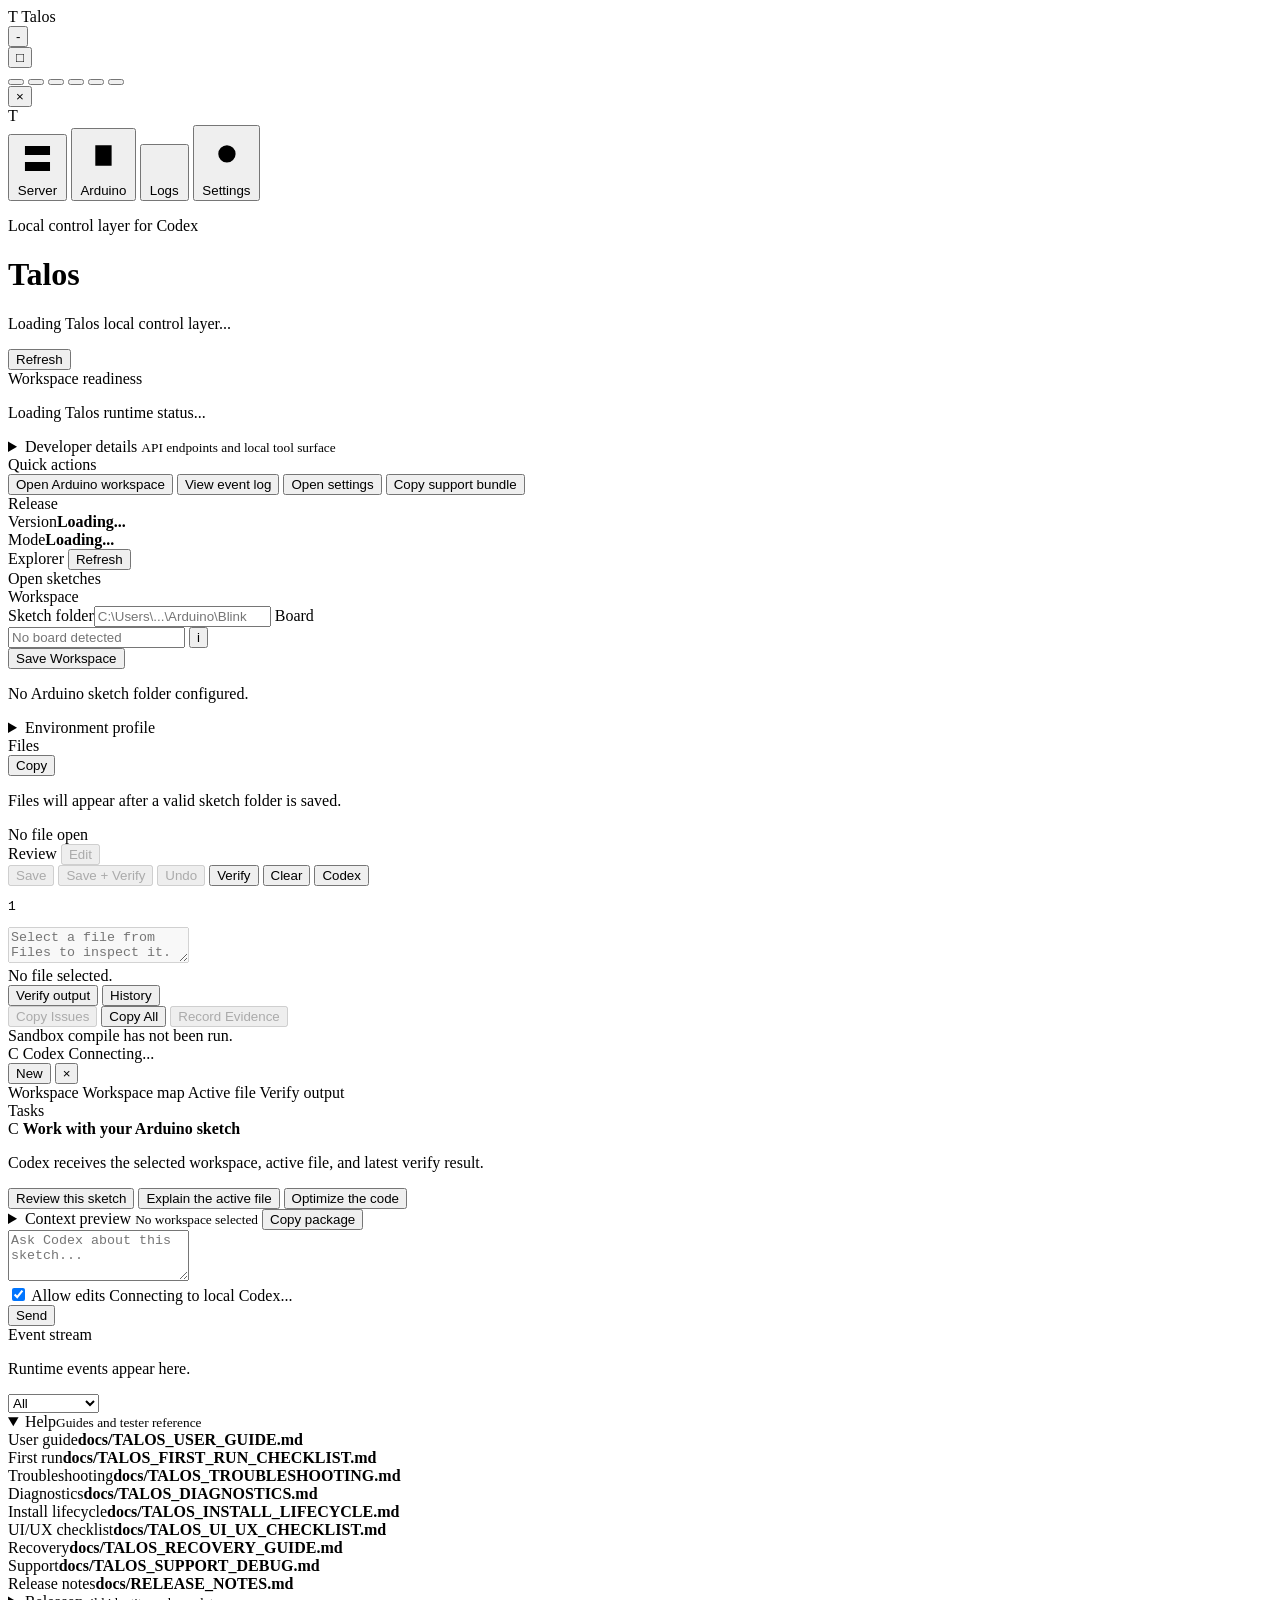
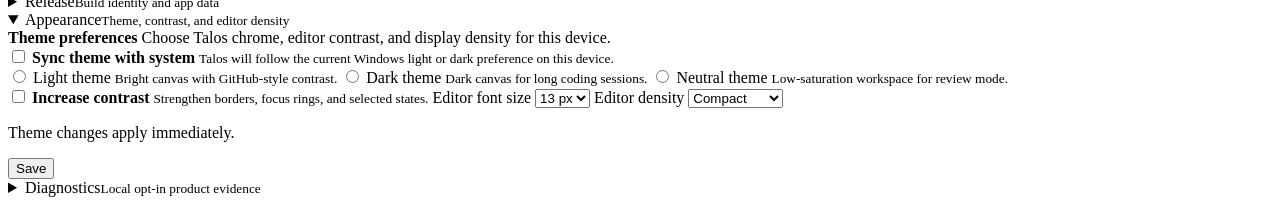
==== ui/web_frontend/index.html @ bc3f094f "10/07/2026" ====
<!doctype html>
<html lang="en">
  <head>
    <meta charset="utf-8" />
    <meta name="viewport" content="width=device-width, initial-scale=1" />
    <title>Talos</title>
    <script>
      (() => {
        const theme = "__TALOS_THEME__";
        if (["light", "dark", "neutral"].includes(theme)) document.documentElement.dataset.theme = theme;
      })();
    </script>
    <link rel="stylesheet" href="/styles.css" />
  </head>
  <body class="native-window">
    <div class="app-chrome pywebview-drag-region">
      <div class="chrome-title pywebview-drag-region">
        <span class="chrome-mark">T</span>
        <span id="chromeAppName" class="pywebview-drag-region">Talos</span>
        <span id="chromeVersion" class="chrome-version pywebview-drag-region"></span>
      </div>
      <div class="chrome-actions">
        <button id="minimizeBtn" class="chrome-button" title="Minimize">-</button>
        <div class="maximize-wrap">
          <button id="maximizeBtn" class="chrome-button" title="Maximize" aria-label="Maximize">&#9633;</button>
          <div id="snapMenu" class="snap-menu" role="menu" aria-label="Snap layouts">
            <button class="snap-option two-left" data-snap="left" title="Snap left"><span></span><span></span></button>
            <button class="snap-option two-right" data-snap="right" title="Snap right"><span></span><span></span></button>
            <button class="snap-option three-left" data-snap="third-left" title="Snap left third"><span></span><span></span><span></span></button>
            <button class="snap-option three-center" data-snap="third-center" title="Snap center third"><span></span><span></span><span></span></button>
            <button class="snap-option quad" data-snap="top-left" title="Snap top left"><span></span><span></span><span></span><span></span></button>
            <button class="snap-option quad" data-snap="bottom-right" title="Snap bottom right"><span></span><span></span><span></span><span></span></button>
          </div>
        </div>
        <button id="closeBtn" class="chrome-button danger" title="Close">&times;</button>
      </div>
      <div id="windowMenu" class="window-menu" role="menu" hidden>
        <button id="windowRestoreMenuBtn" type="button" role="menuitem">Restore</button>
        <button id="windowMinimizeMenuBtn" type="button" role="menuitem">Minimize</button>
        <button id="windowMaximizeMenuBtn" type="button" role="menuitem">Maximize</button>
        <button id="windowCloseMenuBtn" type="button" role="menuitem">Close</button>
      </div>
    </div>
    <div class="window-resize-handle resize-n" data-resize-edge="n" aria-hidden="true"></div>
    <div class="window-resize-handle resize-e" data-resize-edge="e" aria-hidden="true"></div>
    <div class="window-resize-handle resize-s" data-resize-edge="s" aria-hidden="true"></div>
    <div class="window-resize-handle resize-w" data-resize-edge="w" aria-hidden="true"></div>
    <div class="window-resize-handle resize-ne" data-resize-edge="ne" aria-hidden="true"></div>
    <div class="window-resize-handle resize-se" data-resize-edge="se" aria-hidden="true"></div>
    <div class="window-resize-handle resize-sw" data-resize-edge="sw" aria-hidden="true"></div>
    <div class="window-resize-handle resize-nw" data-resize-edge="nw" aria-hidden="true"></div>
    <div class="scene">
      <aside class="rail">
        <div class="rail-head">
          <div class="brand-core">
            <span class="rail-icon brand-icon">T</span>
          </div>
        </div>
        <button class="nav active" data-view="dashboard" title="Server">
          <span class="rail-icon nav-glyph" aria-hidden="true">
            <svg viewBox="0 0 24 24"><path d="M5 5h14v5H5zM5 14h14v5H5zM8 8h1M8 17h1M12 8h5M12 17h5" /></svg>
          </span><span class="nav-label sr-only">Server</span>
        </button>
        <button class="nav" data-view="workspace" title="Arduino">
          <span class="rail-icon nav-glyph" aria-hidden="true">
            <svg viewBox="0 0 24 24"><path d="M8 7h8v10H8zM5 9h3M5 15h3M16 9h3M16 15h3M10 4v3M14 4v3M10 17v3M14 17v3M11 11h2M15 11h1M11 14h5" /></svg>
          </span><span class="nav-label sr-only">Arduino</span>
        </button>
        <button class="nav" data-view="logs" title="Logs">
          <span class="rail-icon nav-glyph" aria-hidden="true">
            <svg viewBox="0 0 24 24"><path d="M6 6h12M6 10h12M6 14h8M6 18h10" /></svg>
          </span><span class="nav-label sr-only">Logs</span>
        </button>
        <button class="nav" data-view="settings" title="Settings">
          <span class="rail-icon nav-glyph" aria-hidden="true">
            <svg viewBox="0 0 24 24"><path d="M12 8a4 4 0 1 0 0 8a4 4 0 0 0 0-8zM12 3v3M12 18v3M4.8 4.8l2.1 2.1M17.1 17.1l2.1 2.1M3 12h3M18 12h3M4.8 19.2l2.1-2.1M17.1 6.9l2.1-2.1" /></svg>
          </span><span class="nav-label sr-only">Settings</span>
        </button>
      </aside>

      <main class="shell">
        <header class="topbar">
          <div>
            <p class="eyebrow">Local control layer for Codex</p>
            <h1 id="heroAppName">Talos</h1>
            <p id="modeLine" class="mode-line">Loading Talos local control layer...</p>
          </div>
          <button id="refreshBtn" class="button ghost">Refresh</button>
        </header>

        <section class="view active" id="dashboard">
          <div class="home-grid">
            <section class="home-main">
              <div class="stats" id="stats"></div>
              <div class="holo-panel product-status-panel">
                <div class="panel-head">
                  <div>
                    <div class="panel-title">Workspace readiness</div>
                    <p id="serverSummary" class="status-text">Loading Talos runtime status...</p>
                  </div>
                </div>
                <div id="readinessList" class="readiness-list"></div>
              </div>
              <details class="holo-panel command-panel developer-details">
                <summary>
                  <span>Developer details</span>
                  <small>API endpoints and local tool surface</small>
                </summary>
                <pre id="toolList">Loading endpoints...</pre>
              </details>
            </section>
            <aside class="home-side">
              <div class="holo-panel quick-actions-panel">
                <div class="panel-title">Quick actions</div>
                <button class="button" type="button" data-go-view="workspace">Open Arduino workspace</button>
                <button class="button" type="button" data-go-view="logs">View event log</button>
                <button class="button" type="button" data-go-view="settings">Open settings</button>
                <button id="dashboardSupportBtn" class="button ghost" type="button">Copy support bundle</button>
              </div>
              <div class="holo-panel release-summary-panel">
                <div class="panel-title">Release</div>
                <div id="dashboardReleaseDetails" class="release-details compact-release">
                  <div><span>Version</span><b>Loading...</b></div>
                  <div><span>Mode</span><b>Loading...</b></div>
                </div>
              </div>
            </aside>
          </div>
        </section>

        <section class="view" id="workspace">
          <div class="ide-workbench">
            <aside class="ide-explorer">
              <div class="ide-pane-head">
                <span>Explorer</span>
                <button id="refreshWorkspaceBtn" class="icon-button" type="button" title="Refresh workspace">Refresh</button>
              </div>

              <section class="ide-explorer-section sketches-section">
                <div class="ide-section-label">Open sketches</div>
                <div id="arduinoProjects" class="project-list"></div>
              </section>

              <section class="ide-explorer-section workspace-context">
                <div class="ide-section-label">Workspace</div>
                <label>Sketch folder<input id="arduinoPathInput" placeholder="C:\Users\...\Arduino\Blink" /></label>
                <label>Board
                  <div class="board-field">
                    <input id="arduinoFqbnInput" placeholder="No board detected" readonly />
                    <button id="boardInfoBtn" class="info-button" type="button" title="Board details" aria-label="Board details">i</button>
                    <div id="boardInfoPanel" class="info-popover" hidden></div>
                  </div>
                </label>
                <div class="explorer-actions">
                  <button id="saveArduinoBtn" class="button ghost">Save Workspace</button>
                </div>
                <p id="arduinoStatus" class="status-text">No Arduino sketch folder configured.</p>
                <details id="environmentProfile" class="environment-profile">
                  <summary>Environment profile</summary>
                  <label>Serial port<input id="profileSerialPortInput" placeholder="COM3" /></label>
                  <label>Baud rate<input id="profileBaudRateInput" type="number" min="1" max="4000000" step="1" placeholder="115200" /></label>
                  <label>Build flags<textarea id="profileBuildPropertiesInput" rows="2" placeholder="-DDEBUG"></textarea></label>
                  <label>Build properties<textarea id="profileBuildPropertyInput" rows="2" placeholder="build.extra_flags=-DDEBUG"></textarea></label>
                  <label>Library metadata<textarea id="profileLibrariesInput" rows="2" placeholder="Wire&#10;ArduinoJson"></textarea></label>
                  <div class="explorer-actions">
                    <button id="saveEnvironmentProfileBtn" class="button ghost" type="button">Save Profile</button>
                  </div>
                  <p id="profileReadinessStatus" class="status-text">Profile readiness unknown.</p>
                  <p id="environmentProfileStatus" class="status-text">Saved per sketch.</p>
                </details>
              </section>

              <section class="ide-explorer-section files-section">
                <div class="panel-head">
                  <div class="ide-section-label">Files</div>
                  <div class="panel-actions">
                    <button id="copyFilesBtn" class="icon-button" type="button" title="Copy file list" aria-label="Copy file list">Copy</button>
                  </div>
                </div>
                <div class="workspace-file-list">
                  <table>
                    <tbody id="arduinoFiles"></tbody>
                  </table>
                </div>
                <p id="arduinoMeta" class="status-text">Files will appear after a valid sketch folder is saved.</p>
              </section>
            </aside>

            <div
              id="explorerSplitter"
              class="pane-splitter"
              role="separator"
              aria-label="Resize Explorer"
              aria-orientation="vertical"
              tabindex="0"
            ></div>

            <main class="ide-editor-area">
              <div class="editor-tabbar">
                <span id="editorFileName" class="sr-only">No file open</span>
                <span id="editorDirtyBadge" class="sr-only" hidden>Unsaved</span>
                <div class="editor-actions">
                  <div class="editor-mode-controls">
                    <span id="editorModeBadge" class="editor-mode-badge">Review</span>
                    <button id="editInTalosBtn" class="icon-button" type="button" title="Enable local editing in Talos" disabled>Edit</button>
                  </div>
                  <div class="editor-command-controls">
                    <button id="saveFileBtn" class="icon-button" type="button" title="Save the Talos editor draft to Arduino IDE" disabled>Save</button>
                    <button id="saveAndVerifyBtn" class="button" type="button" title="Save the Talos draft, then verify in the sandbox" disabled>Save + Verify</button>
                    <button id="rollbackFileBtn" class="icon-button" type="button" title="Restore the file before Talos's last save" disabled>Undo</button>
                    <button id="verifyArduinoBtn" class="button primary" title="Compile the selected sketch in the Talos sandbox">Verify</button>
                    <button id="cancelArduinoVerifyBtn" class="icon-button" type="button" title="Cancel active sandbox verification" hidden>Cancel</button>
                    <button id="clearVerifyCacheBtn" class="icon-button" type="button" title="Clear cached sandbox verification">Clear</button>
                    <button id="toggleCodexBtn" class="icon-button active" type="button" title="Toggle Codex panel" aria-label="Toggle Codex panel">Codex</button>
                  </div>
                </div>
              </div>

              <div class="source-editor">
                <div id="codexReviewBar" class="codex-review-bar" hidden>
                  <div class="codex-review-copy">
                    <span class="codex-review-kicker">Change review</span>
                    <span id="codexReviewLabel">Codex patch ready for review</span>
                    <span id="codexReviewScope" class="codex-review-scope"></span>
                  </div>
                  <div class="panel-actions codex-review-actions">
                    <button id="verifyCodexPatchBtn" class="icon-button" type="button">Verify Change</button>
                    <button id="rejectCodexTurnBtn" class="icon-button" type="button">Reject Turn</button>
                    <button id="applyCodexTurnBtn" class="button" type="button">Apply Turn</button>
                    <button id="rejectCodexPatchBtn" class="icon-button" type="button">Reject</button>
                    <button id="applyCodexPatchBtn" class="button primary" type="button">Apply To Editor</button>
                  </div>
                </div>
                <div id="codexReviewRecovery" class="codex-review-recovery" hidden>
                  <div>
                    <span class="codex-review-kicker">Recovered review</span>
                    <strong id="codexReviewRecoveryLabel">Unfinished Codex review found</strong>
                    <p id="codexReviewRecoveryHint">Restore to continue reviewing staged Codex changes, or discard to keep the current Arduino workspace unchanged.</p>
                  </div>
                  <div class="panel-actions">
                    <button id="discardCodexReviewsBtn" class="icon-button" type="button" title="Discard unfinished Codex reviews without changing Arduino files">Discard Reviews</button>
                    <button id="restoreCodexReviewsBtn" class="button primary" type="button" title="Restore unfinished Codex reviews for manual inspection">Restore Reviews</button>
                  </div>
                </div>
                <div id="codexConflictView" class="codex-conflict-view" hidden>
                  <header>
                    <div>
                      <span class="codex-review-kicker">External change detected</span>
                      <strong id="codexConflictLabel">Conflict requires resolution</strong>
                    </div>
                    <div class="codex-conflict-actions">
                      <span id="codexConflictTime" class="conflict-time"></span>
                      <button id="rejectConflictCodexBtn" class="icon-button" type="button">Reject Codex</button>
                      <button id="draftConflictMergeBtn" class="icon-button" type="button">Draft Merge</button>
                      <button id="applyConflictToEditorBtn" class="button primary" type="button">Apply To Talos Editor</button>
                      <button id="keepExternalConflictBtn" class="button" type="button">Keep Arduino Version</button>
                    </div>
                  </header>
                  <div class="codex-conflict-grid">
                    <section>
                      <span>Original base</span>
                      <pre id="codexConflictBase"></pre>
                    </section>
                    <section>
                      <span>Current Arduino file</span>
                      <pre id="codexConflictCurrent"></pre>
                    </section>
                    <section>
                      <span>Codex staged change</span>
                      <pre id="codexConflictProposed"></pre>
                    </section>
                  </div>
                </div>
                <div id="codexDiffPreview" class="codex-diff-preview" hidden></div>
                <div class="editor-canvas">
                  <pre id="editorLineNumbers" class="editor-line-numbers" role="button" aria-label="Select source line" title="Click a line number to select that line">1</pre>
                  <textarea id="sourceEditor" spellcheck="false" disabled placeholder="Select a file from Files to inspect it. Arduino IDE owns the saved sketch; Save writes Talos edits back."></textarea>
                </div>
                <div id="editorStatus" class="editor-statusbar">No file selected.</div>
              </div>

              <div
                id="verifySplitter"
                class="row-splitter"
                role="separator"
                aria-label="Resize Verify Output"
                aria-orientation="horizontal"
                tabindex="0"
              ></div>

              <section class="ide-output-panel">
                <div class="output-tabbar">
                  <div class="output-tabs" role="tablist">
                    <button id="verifyOutputTab" class="output-tab active" type="button" role="tab" aria-selected="true">Verify output</button>
                    <button id="runHistoryTab" class="output-tab" type="button" role="tab" aria-selected="false">History</button>
                  </div>
                  <div class="panel-actions">
                    <select id="runHistoryFilter" class="history-filter" title="Filter run history" aria-label="Filter run history" hidden>
                      <option value="all">All</option>
                      <option value="verify">Verify</option>
                      <option value="codex">Codex turns</option>
                      <option value="saved">Saved changes</option>
                      <option value="conflict">Conflicts</option>
                      <option value="rollback">Rollbacks</option>
                      <option value="release">Release evidence</option>
                    </select>
                    <label id="runHistorySketchLabel" class="history-sketch-filter" hidden>
                      <input id="runHistorySketchOnly" type="checkbox" checked />
                      <span>Active file</span>
                    </label>
                    <button id="copySupportBundleBtn" class="icon-button" type="button" title="Copy redacted support bundle" aria-label="Copy support bundle" hidden>Copy Support</button>
                    <button id="copyIssuesBtn" class="icon-button" type="button" title="Copy compile issues only" aria-label="Copy compile issues only" disabled>Copy Issues</button>
                    <button id="copyVerifyBtn" class="icon-button" type="button" title="Copy full verify output" aria-label="Copy full verify output">Copy All</button>
                    <button id="recordEvidenceBtn" class="icon-button" type="button" title="Record release evidence from latest verify" aria-label="Record release evidence" disabled>Record Evidence</button>
                  </div>
                </div>
                <div id="arduinoOutput" class="verify-output empty">Sandbox compile has not been run.</div>
                <div id="runHistory" class="run-history" hidden></div>
              </section>
            </main>

            <div
              id="codexSplitter"
              class="pane-splitter codex-splitter"
              role="separator"
              aria-label="Resize Codex panel"
              aria-orientation="vertical"
              tabindex="0"
            ></div>

            <aside id="codexPanel" class="codex-panel history-mode" aria-label="Codex chat">
              <div class="codex-head">
                <div class="codex-identity">
                  <button id="codexBackBtn" class="icon-button codex-back" type="button" title="Back to Tasks" aria-label="Back to Tasks" hidden>&larr;</button>
                  <span class="codex-mark">C</span>
                  <span class="codex-head-copy">
                    <span class="codex-title">Codex</span>
                    <span id="codexAccount" class="codex-account">Connecting...</span>
                  </span>
                </div>
                <div class="panel-actions">
                  <button id="reconnectCodexBtn" class="icon-button" type="button" title="Reconnect Codex app-server" hidden>Reconnect</button>
                  <button id="newCodexThreadBtn" class="icon-button" type="button" title="New Codex thread">New</button>
                  <button id="closeCodexBtn" class="icon-button codex-close" type="button" title="Hide Codex panel" aria-label="Hide Codex panel">&times;</button>
                </div>
              </div>
              <div id="codexContext" class="codex-context">
                <span>Workspace</span>
                <span id="codexWorkspaceMap">Workspace map</span>
                <span>Active file</span>
                <span>Verify output</span>
              </div>
              <div id="codexHistory" class="codex-history">
                <div class="codex-history-head">
                  <span>Tasks</span>
                  <span id="codexHistoryCount"></span>
                </div>
                <div id="codexHistoryList" class="codex-history-list"></div>
              </div>
              <div id="codexMessages" class="codex-messages" aria-live="polite">
                <div class="codex-empty">
                  <span class="codex-empty-mark">C</span>
                  <strong>Work with your Arduino sketch</strong>
                  <p>Codex receives the selected workspace, active file, and latest verify result.</p>
                  <div class="codex-suggestions">
                    <button type="button" data-codex-prompt="Review this sketch and identify the most important issues.">Review this sketch</button>
                    <button type="button" data-codex-prompt="Explain the active file and its control flow.">Explain the active file</button>
                    <button type="button" data-codex-prompt="Optimize this sketch while preserving its current behavior.">Optimize the code</button>
                  </div>
                </div>
              </div>
              <div id="codexActivity" class="codex-activity" hidden></div>
              <form id="codexComposer" class="codex-composer">
                <details id="codexContextPreview" class="codex-context-preview">
                  <summary>
                    <span>Context preview</span>
                    <span class="context-preview-actions">
                      <small id="codexContextPreviewStatus">No workspace selected</small>
                      <button id="copyCodexContextBtn" class="micro-button" type="button">Copy package</button>
                    </span>
                  </summary>
                  <pre id="codexContextPreviewText"></pre>
                </details>
                <textarea id="codexInput" rows="3" placeholder="Ask Codex about this sketch..." aria-label="Message Codex"></textarea>
                <div class="codex-compose-row">
                  <div class="codex-compose-meta">
                    <label class="codex-edit-toggle" title="Allow Codex to edit files in the selected sketch folder">
                      <input id="codexAllowEdits" type="checkbox" checked />
                      <span>Allow edits</span>
                    </label>
                    <span id="codexStatus">Connecting to local Codex...</span>
                  </div>
                  <button id="cancelCodexBtn" class="button" type="button" hidden>Cancel</button>
                  <button id="sendCodexBtn" class="button primary" type="submit">Send</button>
                </div>
              </form>
            </aside>
          </div>
        </section>

        <section class="view" id="logs">
          <div class="holo-panel log-panel">
            <div class="panel-head">
              <div>
                <div class="panel-title">Event stream</div>
                <p id="logSummary" class="status-text">Runtime events appear here.</p>
              </div>
              <div class="panel-actions">
                <select id="logFilter" class="history-filter" title="Filter logs" aria-label="Filter logs">
                  <option value="all">All</option>
                  <option value="arduino">Arduino</option>
                  <option value="codex">Codex</option>
                  <option value="verify">Verify</option>
                  <option value="diagnostics">Diagnostics</option>
                  <option value="app">App</option>
                </select>
              </div>
            </div>
            <div id="logText" class="event-log-list" role="log" aria-live="polite"></div>
          </div>
        </section>

        <section class="view" id="settings">
          <details class="holo-panel settings-panel settings-section" open>
            <summary><span>Help</span><small>Guides and tester reference</small></summary>
            <div class="release-details help-links">
              <div><span>User guide</span><b>docs/TALOS_USER_GUIDE.md</b></div>
              <div><span>First run</span><b>docs/TALOS_FIRST_RUN_CHECKLIST.md</b></div>
              <div><span>Troubleshooting</span><b>docs/TALOS_TROUBLESHOOTING.md</b></div>
              <div><span>Diagnostics</span><b>docs/TALOS_DIAGNOSTICS.md</b></div>
              <div><span>Install lifecycle</span><b>docs/TALOS_INSTALL_LIFECYCLE.md</b></div>
              <div><span>UI/UX checklist</span><b>docs/TALOS_UI_UX_CHECKLIST.md</b></div>
              <div><span>Recovery</span><b>docs/TALOS_RECOVERY_GUIDE.md</b></div>
              <div><span>Support</span><b>docs/TALOS_SUPPORT_DEBUG.md</b></div>
              <div><span>Release notes</span><b>docs/RELEASE_NOTES.md</b></div>
            </div>
          </details>
          <details class="holo-panel settings-panel settings-section">
            <summary><span>Release</span><small>Build identity and app data</small></summary>
            <div id="releaseDetails" class="release-details">
              <div><span>Version</span><b>Loading...</b></div>
              <div><span>Mode</span><b>Loading...</b></div>
              <div><span>App data</span><b>Loading...</b></div>
            </div>
          </details>
          <details class="holo-panel settings-panel appearance-panel settings-section" open>
            <summary><span>Appearance</span><small>Theme, contrast, and editor density</small></summary>
            <div class="settings-intro">
              <strong>Theme preferences</strong>
              <span>Choose Talos chrome, editor contrast, and display density for this device.</span>
            </div>
            <label class="settings-toggle compact">
              <input id="systemThemeInput" type="checkbox" />
              <span>
                <strong>Sync theme with system</strong>
                <small>Talos will follow the current Windows light or dark preference on this device.</small>
              </span>
            </label>
            <div class="theme-options" role="radiogroup" aria-label="Theme">
              <label class="theme-option theme-card light-card">
                <input type="radio" name="theme" value="light" />
                <span class="theme-card-head">Light theme</span>
                <span class="theme-preview" aria-hidden="true"><i></i><i></i><i></i><b></b></span>
                <small>Bright canvas with GitHub-style contrast.</small>
              </label>
              <label class="theme-option theme-card dark-card">
                <input type="radio" name="theme" value="dark" />
                <span class="theme-card-head">Dark theme</span>
                <span class="theme-preview" aria-hidden="true"><i></i><i></i><i></i><b></b></span>
                <small>Dark canvas for long coding sessions.</small>
              </label>
              <label class="theme-option theme-card neutral-card">
                <input type="radio" name="theme" value="neutral" />
                <span class="theme-card-head">Neutral theme</span>
                <span class="theme-preview" aria-hidden="true"><i></i><i></i><i></i><b></b></span>
                <small>Low-saturation workspace for review mode.</small>
              </label>
            </div>
            <div class="appearance-grid">
              <label class="settings-toggle compact">
                <input id="highContrastInput" type="checkbox" />
                <span>
                  <strong>Increase contrast</strong>
                  <small>Strengthen borders, focus rings, and selected states.</small>
                </span>
              </label>
              <label class="settings-field">Editor font size
                <select id="editorFontSizeInput">
                  <option value="13">13 px</option>
                  <option value="14">14 px</option>
                  <option value="15">15 px</option>
                  <option value="16">16 px</option>
                </select>
              </label>
              <label class="settings-field">Editor density
                <select id="editorDensityInput">
                  <option value="compact">Compact</option>
                  <option value="comfortable">Comfortable</option>
                  <option value="spacious">Spacious</option>
                </select>
              </label>
            </div>
            <div class="action-row settings-actions">
              <p id="settingsStatus">Theme changes apply immediately.</p>
              <button id="saveSettingsBtn" class="button primary" type="button">Save</button>
            </div>
          </details>
          <details class="holo-panel settings-panel settings-section">
            <summary><span>Diagnostics</span><small>Local opt-in product evidence</small></summary>
            <label class="settings-toggle">
              <input id="diagnosticsEnabledInput" type="checkbox" />
              <span>
                <strong>Enable local product diagnostics</strong>
                <small>Local only. No remote upload in 0.4.0. Exports are redacted and previewed before sharing.</small>
              </span>
            </label>
            <div class="diagnostics-policy">
              <span>No sketch source</span>
              <span>No Codex chat</span>
              <span>No account identifiers</span>
              <span>No raw absolute paths</span>
            </div>
            <div class="action-row settings-actions">
              <p id="diagnosticsStatus">Diagnostics are disabled until you opt in and save.</p>
              <button id="previewDiagnosticsBtn" class="button ghost" type="button">Preview Export</button>
              <button id="copyDiagnosticsBtn" class="button ghost" type="button">Copy Export</button>
            </div>
            <textarea id="diagnosticsPreview" class="diagnostics-preview" spellcheck="false" readonly placeholder="Diagnostics export preview appears here."></textarea>
          </details>
        </section>
      </main>
    </div>
    <script src="/app.js"></script>
  </body>
</html>
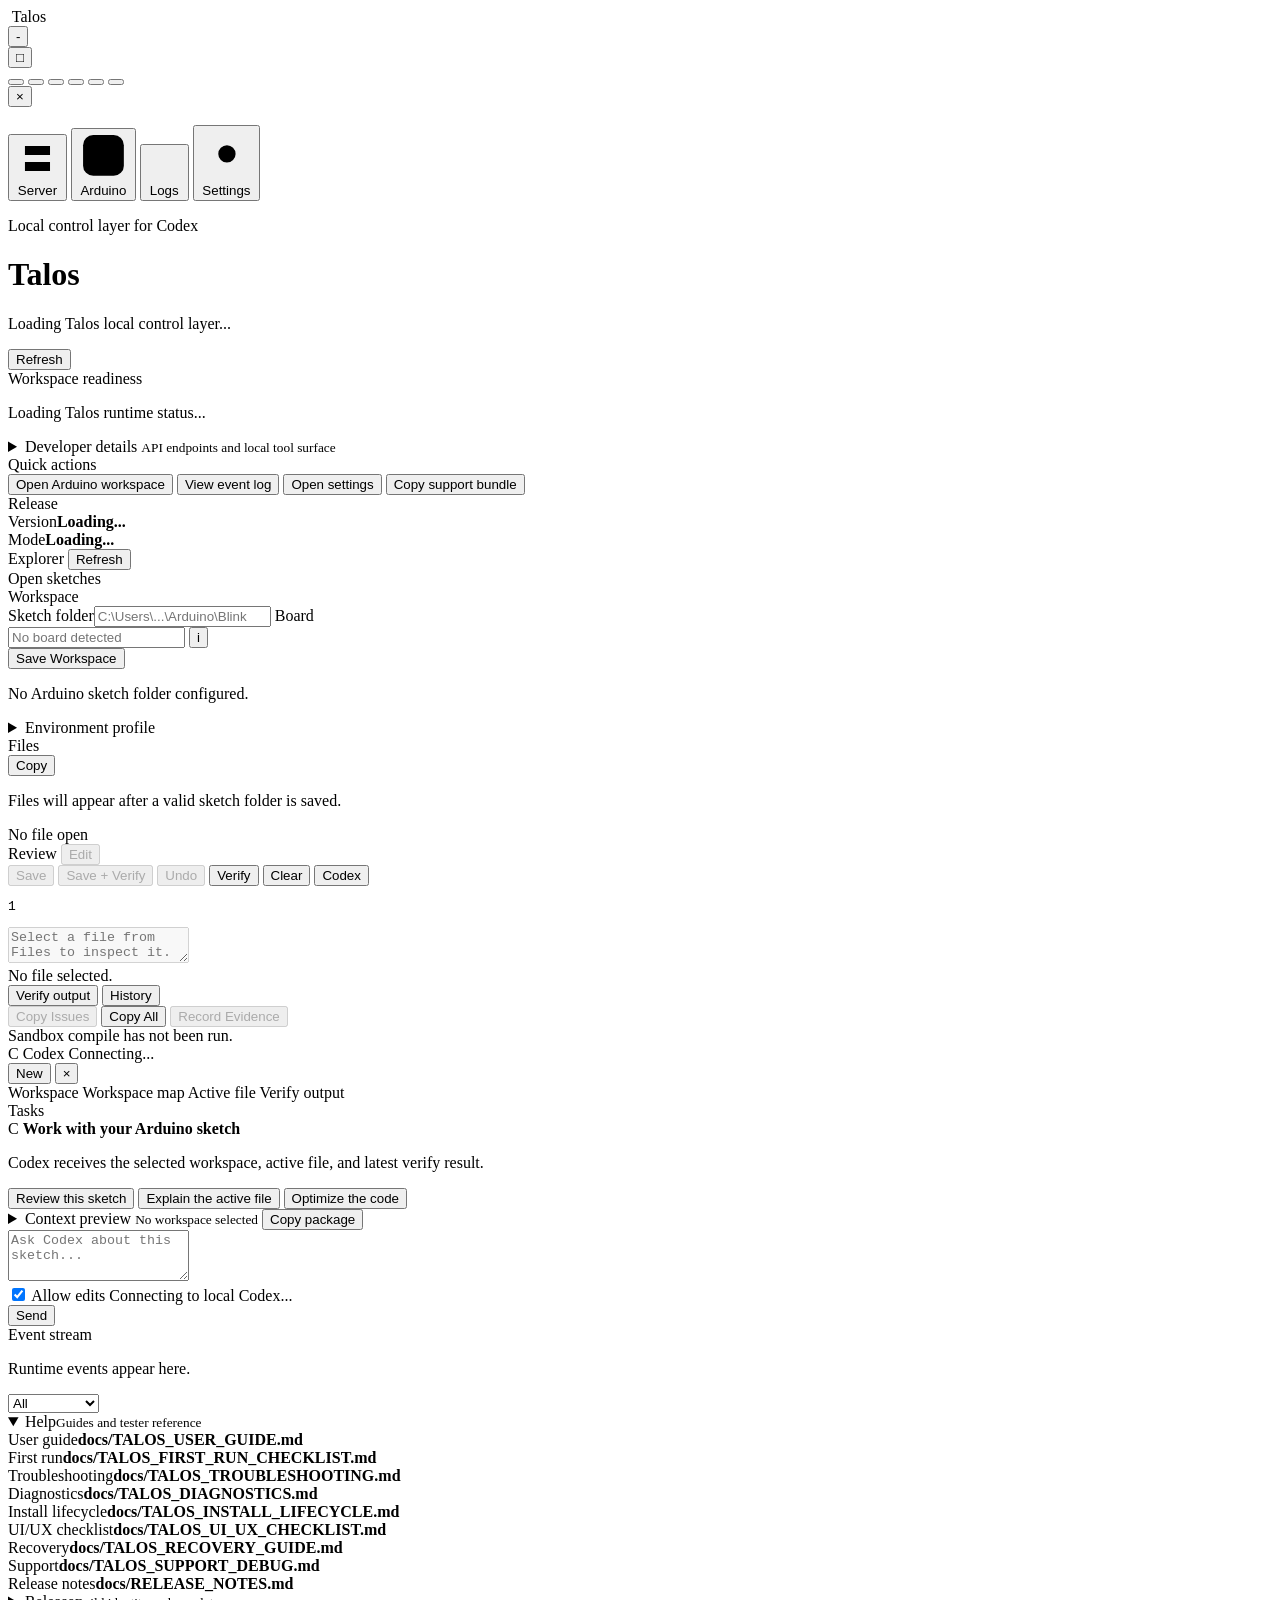
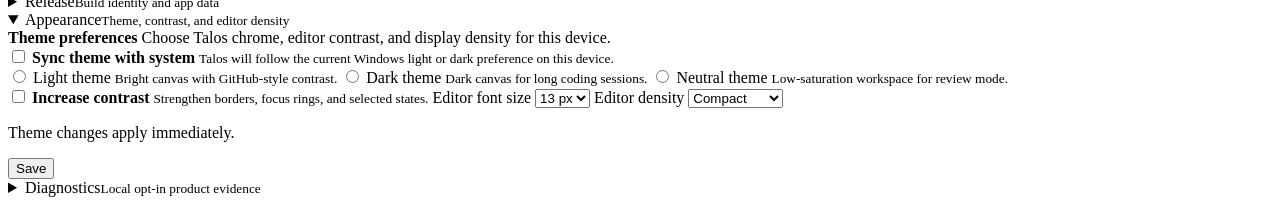
==== commit f1569a6b: "11/07/2026" ====
--- a/ui/web_frontend/index.html
+++ b/ui/web_frontend/index.html
@@ -15,7 +15,9 @@
   <body class="native-window">
     <div class="app-chrome pywebview-drag-region">
       <div class="chrome-title pywebview-drag-region">
-        <span class="chrome-mark">T</span>
+        <span class="chrome-mark app-logo-mark" aria-hidden="true">
+          <img src="/assets/talos_icon.png" alt="" />
+        </span>
         <span id="chromeAppName" class="pywebview-drag-region">Talos</span>
         <span id="chromeVersion" class="chrome-version pywebview-drag-region"></span>
       </div>
@@ -53,7 +55,9 @@
       <aside class="rail">
         <div class="rail-head">
           <div class="brand-core">
-            <span class="rail-icon brand-icon">T</span>
+            <span class="rail-icon brand-icon app-logo-mark" aria-hidden="true">
+              <img src="/assets/talos_icon.png" alt="" />
+            </span>
           </div>
         </div>
         <button class="nav active" data-view="dashboard" title="Server">
@@ -63,7 +67,11 @@
         </button>
         <button class="nav" data-view="workspace" title="Arduino">
           <span class="rail-icon nav-glyph" aria-hidden="true">
-            <svg viewBox="0 0 24 24"><path d="M8 7h8v10H8zM5 9h3M5 15h3M16 9h3M16 15h3M10 4v3M14 4v3M10 17v3M14 17v3M11 11h2M15 11h1M11 14h5" /></svg>
+            <svg class="arduino-logo" viewBox="0 0 24 24">
+              <rect x="2" y="2" width="20" height="20" rx="5" />
+              <path d="M8.1 9.1c-2.4 0-4.3 1.3-4.3 2.9s1.9 2.9 4.3 2.9c1.8 0 3.1-1 4-2.3 1 1.3 2.3 2.3 4 2.3 2.4 0 4.3-1.3 4.3-2.9s-1.9-2.9-4.3-2.9c-1.8 0-3.1 1-4 2.3-1-1.3-2.3-2.3-4-2.3z" />
+              <path d="M6.4 12h3M14.8 12h3M16.3 10.5v3" />
+            </svg>
           </span><span class="nav-label sr-only">Arduino</span>
         </button>
         <button class="nav" data-view="logs" title="Logs">
@@ -217,6 +225,13 @@
               </div>
 
               <div class="source-editor">
+                <div id="editorFindBar" class="editor-find-bar" hidden>
+                  <input id="editorFindInput" type="search" placeholder="Find" autocomplete="off" spellcheck="false" aria-label="Find in active file" />
+                  <span id="editorFindStatus">No results</span>
+                  <button id="findPreviousBtn" class="icon-button" type="button" title="Previous match" aria-label="Previous match">↑</button>
+                  <button id="findNextBtn" class="icon-button" type="button" title="Next match" aria-label="Next match">↓</button>
+                  <button id="closeFindBtn" class="icon-button" type="button" title="Close find" aria-label="Close find">×</button>
+                </div>
                 <div id="codexReviewBar" class="codex-review-bar" hidden>
                   <div class="codex-review-copy">
                     <span class="codex-review-kicker">Change review</span>
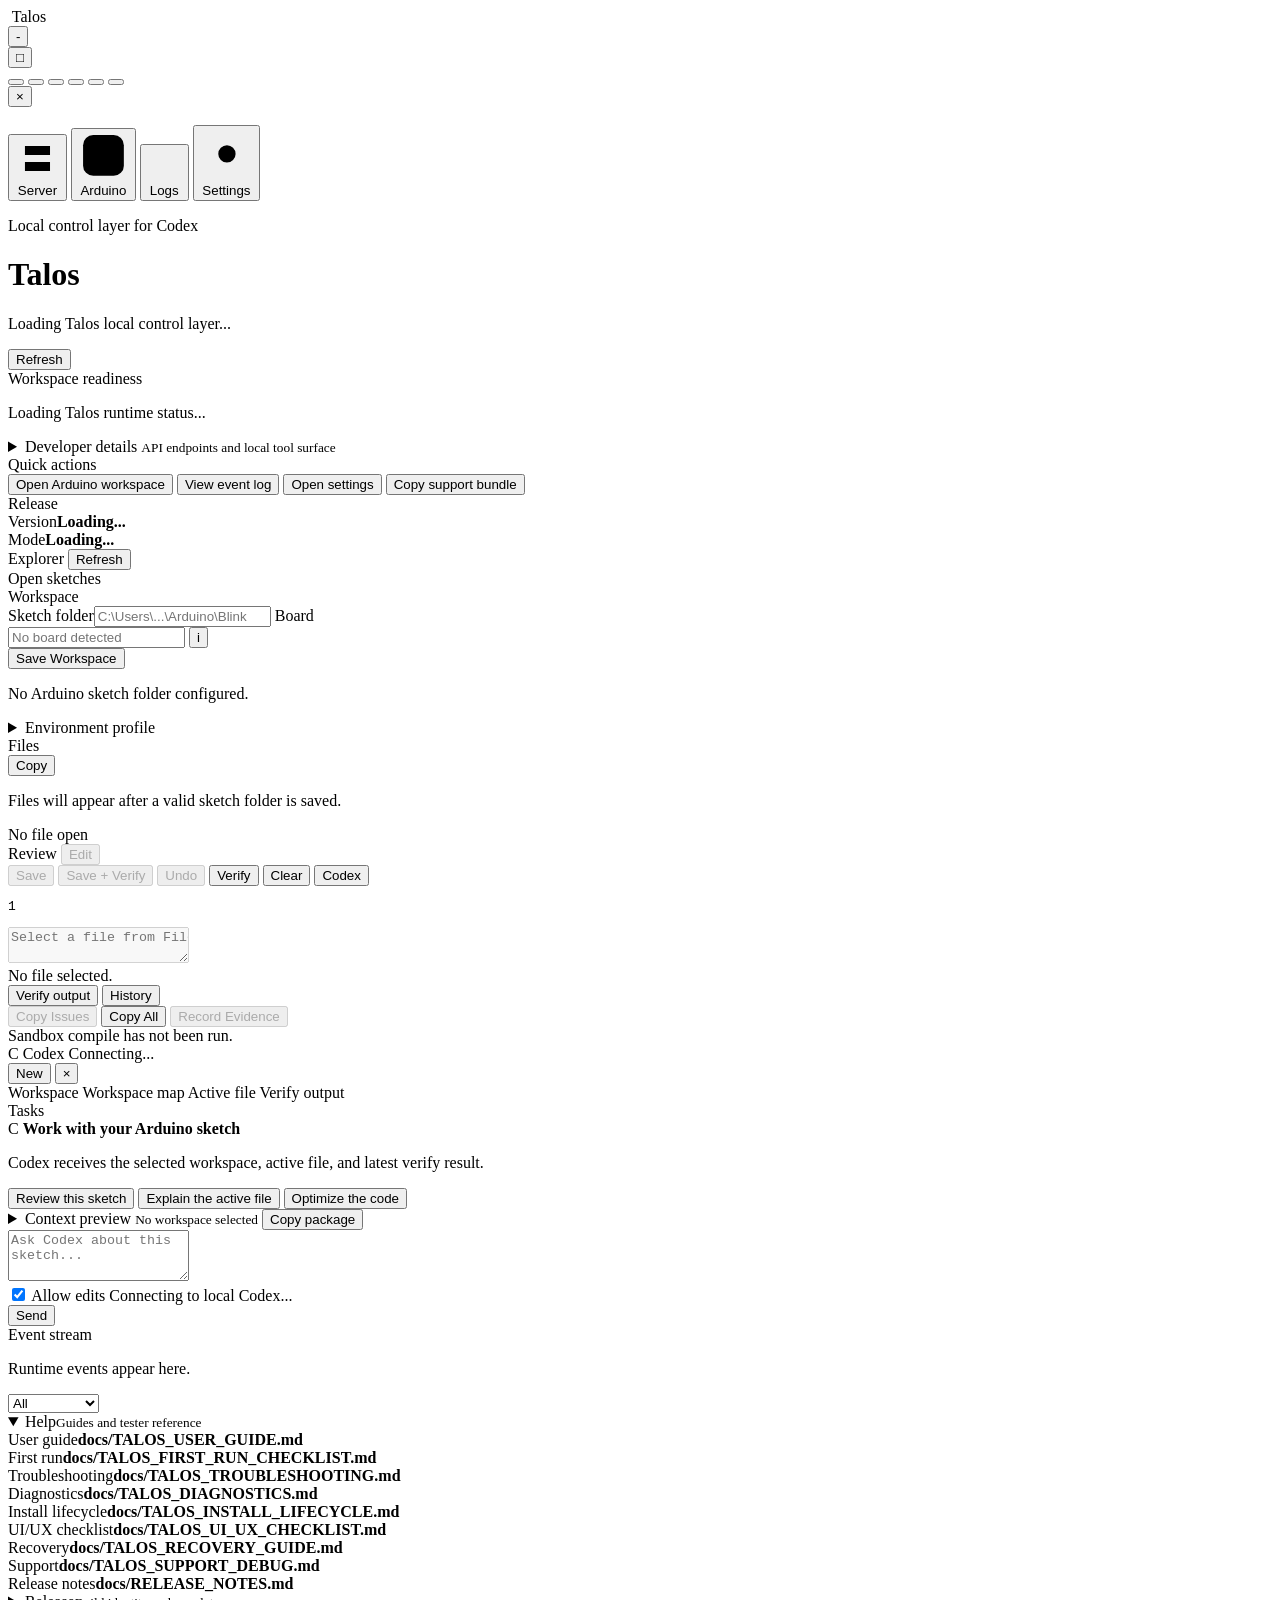
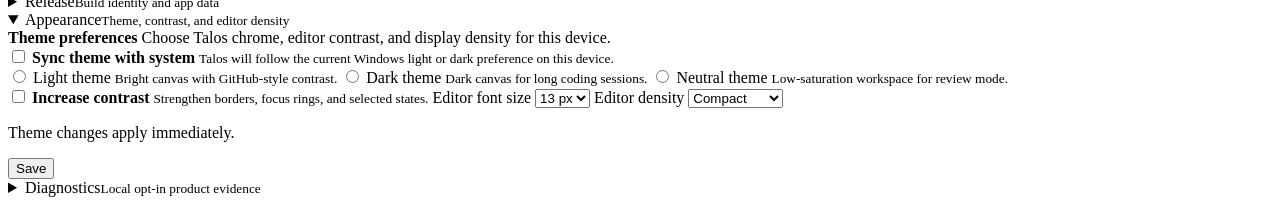
==== commit 4d39dd31: "12/07/2026" ====
--- a/ui/web_frontend/index.html
+++ b/ui/web_frontend/index.html
@@ -289,7 +289,7 @@
                 <div id="codexDiffPreview" class="codex-diff-preview" hidden></div>
                 <div class="editor-canvas">
                   <pre id="editorLineNumbers" class="editor-line-numbers" role="button" aria-label="Select source line" title="Click a line number to select that line">1</pre>
-                  <textarea id="sourceEditor" spellcheck="false" disabled placeholder="Select a file from Files to inspect it. Arduino IDE owns the saved sketch; Save writes Talos edits back."></textarea>
+                  <textarea id="sourceEditor" spellcheck="false" wrap="off" disabled placeholder="Select a file from Files to inspect it. Arduino IDE owns the saved sketch; Save writes Talos edits back."></textarea>
                 </div>
                 <div id="editorStatus" class="editor-statusbar">No file selected.</div>
               </div>
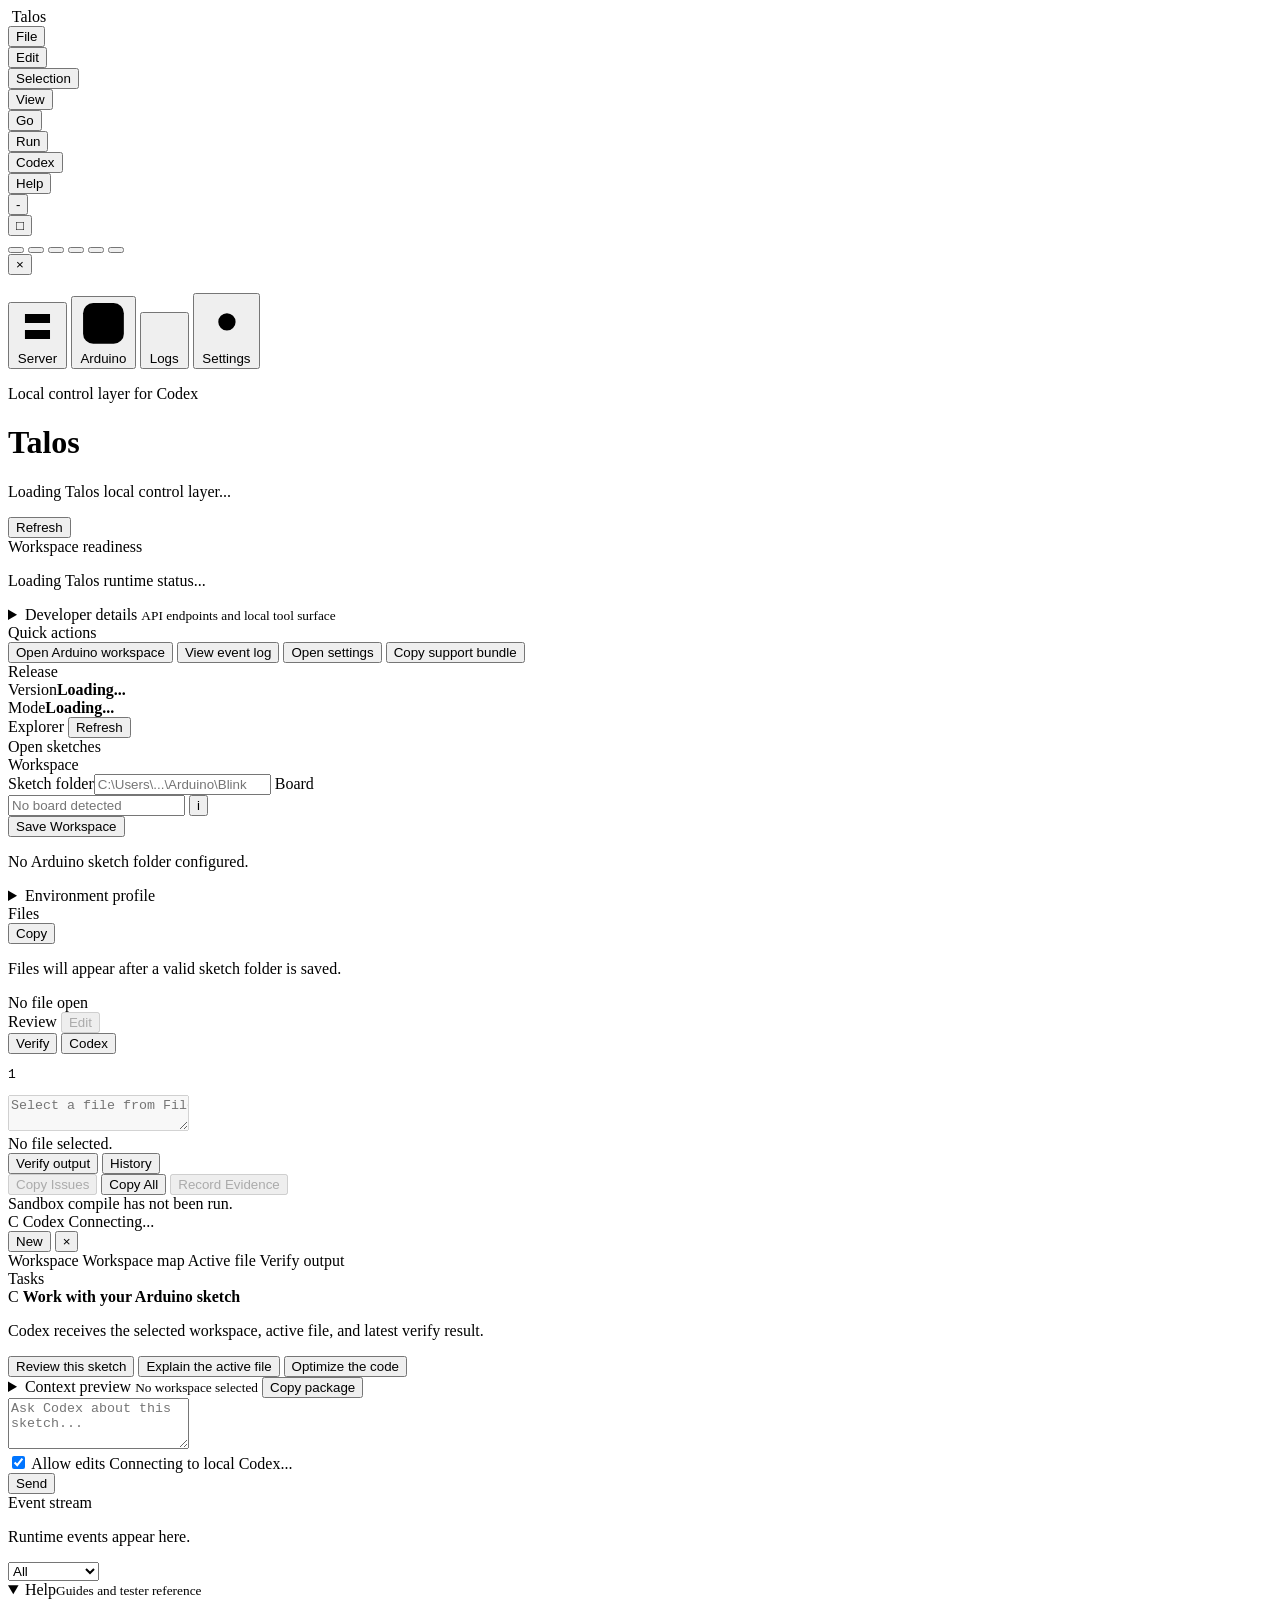
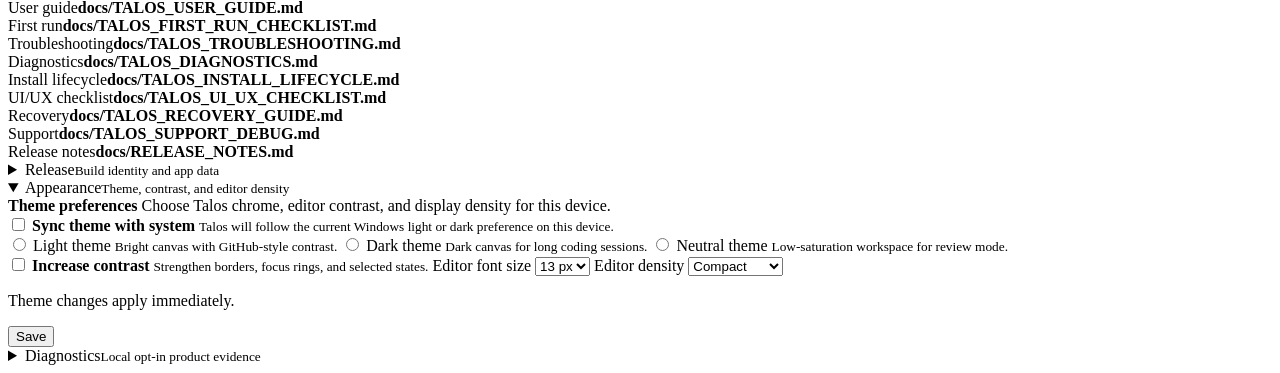
==== commit ac28c4d4: "13/07/2026" ====
--- a/ui/web_frontend/index.html
+++ b/ui/web_frontend/index.html
@@ -21,6 +21,178 @@
         <span id="chromeAppName" class="pywebview-drag-region">Talos</span>
         <span id="chromeVersion" class="chrome-version pywebview-drag-region"></span>
       </div>
+      <nav class="app-menu-bar" aria-label="Talos commands">
+        <div class="app-menu" data-menu="file">
+          <button class="app-menu-button" type="button" data-menu-button="file" aria-haspopup="true" aria-expanded="false">File</button>
+          <div class="app-menu-panel" data-menu-panel="file" hidden>
+            <button class="app-menu-action" type="button" data-command="refresh">
+              <span>Refresh Workspace</span><kbd>F5</kbd>
+            </button>
+            <div class="app-menu-separator" role="separator"></div>
+            <button id="saveFileBtn" class="app-menu-action" type="button" title="Save the Talos editor draft to Arduino IDE" disabled>
+              <span>Save File</span><kbd>Ctrl+S</kbd>
+            </button>
+            <button id="saveAndVerifyBtn" class="app-menu-action" type="button" title="Save the Talos draft, then verify in the sandbox" disabled>
+              <span>Save + Verify</span><kbd>Ctrl+Shift+S</kbd>
+            </button>
+            <div class="app-menu-separator" role="separator"></div>
+            <button class="app-menu-action" type="button" data-command="support-bundle">
+              <span>Copy Support Bundle</span><kbd></kbd>
+            </button>
+            <button class="app-menu-action" type="button" data-command="settings-view">
+              <span>Preferences</span><kbd></kbd>
+            </button>
+          </div>
+        </div>
+        <div class="app-menu" data-menu="edit">
+          <button class="app-menu-button" type="button" data-menu-button="edit" aria-haspopup="true" aria-expanded="false">Edit</button>
+          <div class="app-menu-panel" data-menu-panel="edit" hidden>
+            <button id="rollbackFileBtn" class="app-menu-action" type="button" title="Restore the file before Talos's last save" disabled>
+              <span>Undo Saved File</span><kbd>Ctrl+Z</kbd>
+            </button>
+            <div class="app-menu-separator" role="separator"></div>
+            <button class="app-menu-action" type="button" data-command="cut-line">
+              <span>Cut Line</span><kbd>Ctrl+X</kbd>
+            </button>
+            <button class="app-menu-action" type="button" data-command="copy-line">
+              <span>Copy Line</span><kbd>Ctrl+C</kbd>
+            </button>
+            <button class="app-menu-action" type="button" data-command="find">
+              <span>Find In File</span><kbd>Ctrl+F</kbd>
+            </button>
+            <div class="app-menu-separator" role="separator"></div>
+            <button class="app-menu-action" type="button" data-command="comment-line">
+              <span>Toggle Line Comment</span><kbd>Ctrl+/</kbd>
+            </button>
+          </div>
+        </div>
+        <div class="app-menu" data-menu="selection">
+          <button class="app-menu-button" type="button" data-menu-button="selection" aria-haspopup="true" aria-expanded="false">Selection</button>
+          <div class="app-menu-panel" data-menu-panel="selection" hidden>
+            <button class="app-menu-action" type="button" data-command="select-line">
+              <span>Select Current Line</span><kbd>Ctrl+L</kbd>
+            </button>
+            <div class="app-menu-separator" role="separator"></div>
+            <button class="app-menu-action" type="button" data-command="duplicate-line-up">
+              <span>Duplicate Line Up</span><kbd>Shift+Alt+Up</kbd>
+            </button>
+            <button class="app-menu-action" type="button" data-command="duplicate-line-down">
+              <span>Duplicate Line Down</span><kbd>Shift+Alt+Down</kbd>
+            </button>
+            <button class="app-menu-action" type="button" data-command="move-line-up">
+              <span>Move Line Up</span><kbd>Alt+Up</kbd>
+            </button>
+            <button class="app-menu-action" type="button" data-command="move-line-down">
+              <span>Move Line Down</span><kbd>Alt+Down</kbd>
+            </button>
+          </div>
+        </div>
+        <div class="app-menu" data-menu="view">
+          <button class="app-menu-button" type="button" data-menu-button="view" aria-haspopup="true" aria-expanded="false">View</button>
+          <div class="app-menu-panel" data-menu-panel="view" hidden>
+            <button class="app-menu-action" type="button" data-command="server-view">
+              <span>Server Overview</span><kbd></kbd>
+            </button>
+            <button class="app-menu-action" type="button" data-command="workspace-view">
+              <span>Arduino Workspace</span><kbd></kbd>
+            </button>
+            <button class="app-menu-action" type="button" data-command="logs-view">
+              <span>Logs</span><kbd></kbd>
+            </button>
+            <div class="app-menu-separator" role="separator"></div>
+            <button class="app-menu-action" type="button" data-command="toggle-explorer">
+              <span>Toggle Explorer</span><kbd>Ctrl+B</kbd>
+            </button>
+            <button class="app-menu-action" type="button" data-command="toggle-codex">
+              <span>Toggle Codex</span><kbd>Ctrl+Alt+C</kbd>
+            </button>
+            <button class="app-menu-action" type="button" data-command="verify-output">
+              <span>Show Verify Output</span><kbd></kbd>
+            </button>
+            <button class="app-menu-action" type="button" data-command="run-history">
+              <span>Show Run History</span><kbd></kbd>
+            </button>
+            <div class="app-menu-separator" role="separator"></div>
+            <button class="app-menu-action" type="button" data-command="reset-layout">
+              <span>Reset Pane Layout</span><kbd></kbd>
+            </button>
+          </div>
+        </div>
+        <div class="app-menu" data-menu="go">
+          <button class="app-menu-button" type="button" data-menu-button="go" aria-haspopup="true" aria-expanded="false">Go</button>
+          <div class="app-menu-panel" data-menu-panel="go" hidden>
+            <button class="app-menu-action" type="button" data-command="server-view">
+              <span>Server</span><kbd></kbd>
+            </button>
+            <button class="app-menu-action" type="button" data-command="workspace-view">
+              <span>Arduino</span><kbd></kbd>
+            </button>
+            <button class="app-menu-action" type="button" data-command="logs-view">
+              <span>Logs</span><kbd></kbd>
+            </button>
+            <button class="app-menu-action" type="button" data-command="settings-view">
+              <span>Settings</span><kbd></kbd>
+            </button>
+          </div>
+        </div>
+        <div class="app-menu" data-menu="run">
+          <button class="app-menu-button" type="button" data-menu-button="run" aria-haspopup="true" aria-expanded="false">Run</button>
+          <div class="app-menu-panel" data-menu-panel="run" hidden>
+            <button class="app-menu-action" type="button" data-command="verify">
+              <span>Verify Sandbox</span><kbd>Ctrl+Enter</kbd>
+            </button>
+            <button class="app-menu-action" type="button" data-command="save-verify">
+              <span>Save + Verify</span><kbd>Ctrl+Shift+S</kbd>
+            </button>
+            <button class="app-menu-action" type="button" data-command="cancel-verify">
+              <span>Cancel Verify</span><kbd>Esc</kbd>
+            </button>
+            <div class="app-menu-separator" role="separator"></div>
+            <button id="clearVerifyCacheBtn" class="app-menu-action" type="button" title="Clear cached sandbox verification">
+              <span>Clear Verify Cache</span><kbd></kbd>
+            </button>
+            <button class="app-menu-action" type="button" data-command="record-evidence">
+              <span>Record Evidence</span><kbd></kbd>
+            </button>
+          </div>
+        </div>
+        <div class="app-menu" data-menu="codex">
+          <button class="app-menu-button" type="button" data-menu-button="codex" aria-haspopup="true" aria-expanded="false">Codex</button>
+          <div class="app-menu-panel" data-menu-panel="codex" hidden>
+            <button class="app-menu-action" type="button" data-command="toggle-codex">
+              <span>Open Codex Column</span><kbd>Ctrl+Alt+C</kbd>
+            </button>
+            <div class="app-menu-separator" role="separator"></div>
+            <button class="app-menu-action" type="button" data-command="new-codex">
+              <span>New Thread</span><kbd></kbd>
+            </button>
+            <button class="app-menu-action" type="button" data-command="copy-context">
+              <span>Copy Context Package</span><kbd></kbd>
+            </button>
+            <button class="app-menu-action" type="button" data-command="reconnect-codex">
+              <span>Reconnect Codex</span><kbd></kbd>
+            </button>
+          </div>
+        </div>
+        <div class="app-menu" data-menu="help">
+          <button class="app-menu-button" type="button" data-menu-button="help" aria-haspopup="true" aria-expanded="false">Help</button>
+          <div class="app-menu-panel" data-menu-panel="help" hidden>
+            <button class="app-menu-action" type="button" data-command="server-view">
+              <span>Server Overview</span><kbd></kbd>
+            </button>
+            <button class="app-menu-action" type="button" data-command="logs-view">
+              <span>Event Log</span><kbd></kbd>
+            </button>
+            <button class="app-menu-action" type="button" data-command="support-bundle">
+              <span>Copy Support Bundle</span><kbd></kbd>
+            </button>
+            <div class="app-menu-separator" role="separator"></div>
+            <button class="app-menu-action" type="button" data-command="settings-view">
+              <span>Settings</span><kbd></kbd>
+            </button>
+          </div>
+        </div>
+      </nav>
       <div class="chrome-actions">
         <button id="minimizeBtn" class="chrome-button" title="Minimize">-</button>
         <div class="maximize-wrap">
@@ -213,12 +385,8 @@
                     <button id="editInTalosBtn" class="icon-button" type="button" title="Enable local editing in Talos" disabled>Edit</button>
                   </div>
                   <div class="editor-command-controls">
-                    <button id="saveFileBtn" class="icon-button" type="button" title="Save the Talos editor draft to Arduino IDE" disabled>Save</button>
-                    <button id="saveAndVerifyBtn" class="button" type="button" title="Save the Talos draft, then verify in the sandbox" disabled>Save + Verify</button>
-                    <button id="rollbackFileBtn" class="icon-button" type="button" title="Restore the file before Talos's last save" disabled>Undo</button>
                     <button id="verifyArduinoBtn" class="button primary" title="Compile the selected sketch in the Talos sandbox">Verify</button>
                     <button id="cancelArduinoVerifyBtn" class="icon-button" type="button" title="Cancel active sandbox verification" hidden>Cancel</button>
-                    <button id="clearVerifyCacheBtn" class="icon-button" type="button" title="Clear cached sandbox verification">Clear</button>
                     <button id="toggleCodexBtn" class="icon-button active" type="button" title="Toggle Codex panel" aria-label="Toggle Codex panel">Codex</button>
                   </div>
                 </div>
@@ -289,6 +457,7 @@
                 <div id="codexDiffPreview" class="codex-diff-preview" hidden></div>
                 <div class="editor-canvas">
                   <pre id="editorLineNumbers" class="editor-line-numbers" role="button" aria-label="Select source line" title="Click a line number to select that line">1</pre>
+                  <pre id="editorFindRender" class="editor-find-render" aria-hidden="true" hidden></pre>
                   <textarea id="sourceEditor" spellcheck="false" wrap="off" disabled placeholder="Select a file from Files to inspect it. Arduino IDE owns the saved sketch; Save writes Talos edits back."></textarea>
                 </div>
                 <div id="editorStatus" class="editor-statusbar">No file selected.</div>
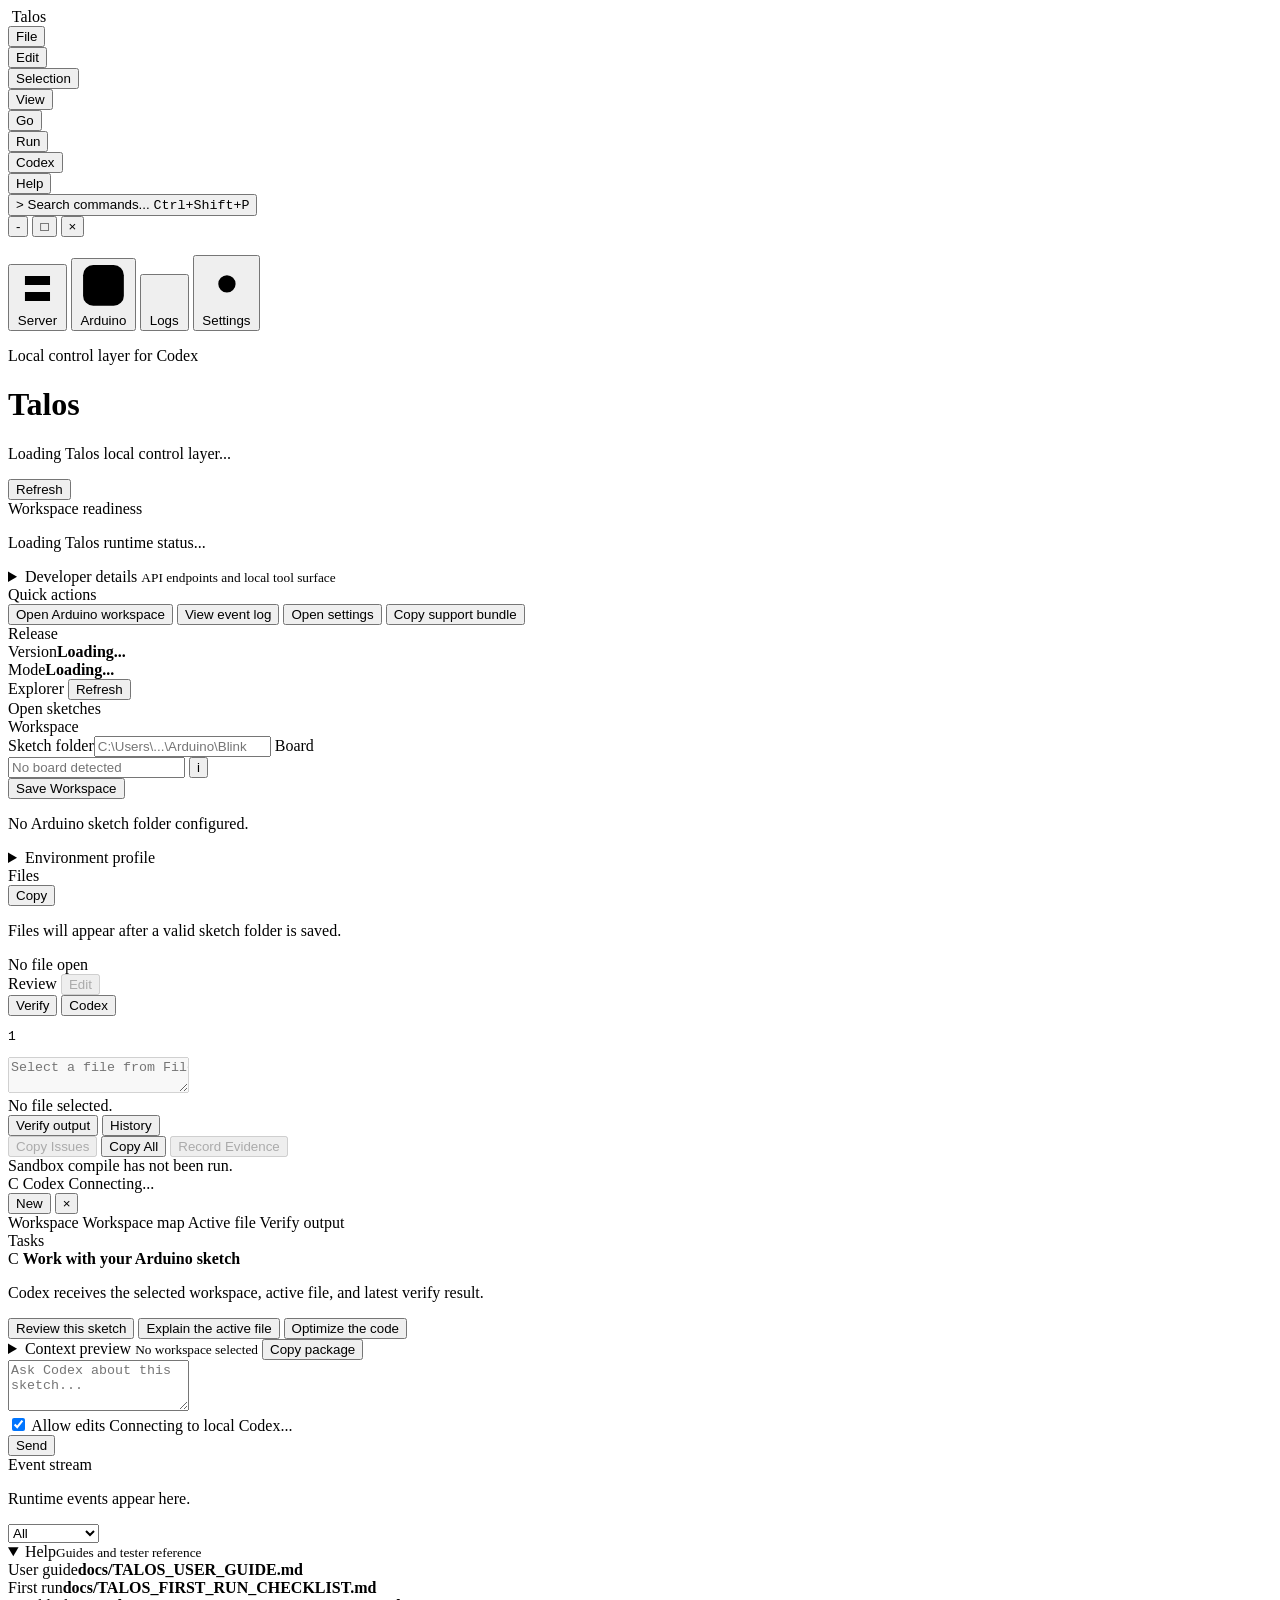
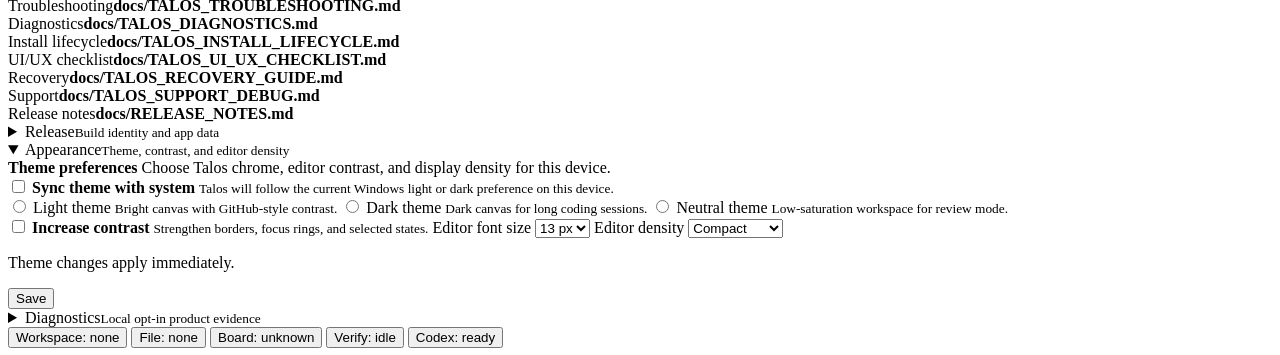
==== commit 9f8921d7: "14/07/2026" ====
--- a/ui/web_frontend/index.html
+++ b/ui/web_frontend/index.html
@@ -12,7 +12,7 @@
     </script>
     <link rel="stylesheet" href="/styles.css" />
   </head>
-  <body class="native-window">
+  <body>
     <div class="app-chrome pywebview-drag-region">
       <div class="chrome-title pywebview-drag-region">
         <span class="chrome-mark app-logo-mark" aria-hidden="true">
@@ -90,6 +90,10 @@
         <div class="app-menu" data-menu="view">
           <button class="app-menu-button" type="button" data-menu-button="view" aria-haspopup="true" aria-expanded="false">View</button>
           <div class="app-menu-panel" data-menu-panel="view" hidden>
+            <button class="app-menu-action" type="button" data-command="command-palette">
+              <span>Command Palette...</span><kbd>Ctrl+Shift+P</kbd>
+            </button>
+            <div class="app-menu-separator" role="separator"></div>
             <button class="app-menu-action" type="button" data-command="server-view">
               <span>Server Overview</span><kbd></kbd>
             </button>
@@ -177,6 +181,10 @@
         <div class="app-menu" data-menu="help">
           <button class="app-menu-button" type="button" data-menu-button="help" aria-haspopup="true" aria-expanded="false">Help</button>
           <div class="app-menu-panel" data-menu-panel="help" hidden>
+            <button class="app-menu-action" type="button" data-command="command-palette">
+              <span>Show All Commands</span><kbd>Ctrl+Shift+P</kbd>
+            </button>
+            <div class="app-menu-separator" role="separator"></div>
             <button class="app-menu-action" type="button" data-command="server-view">
               <span>Server Overview</span><kbd></kbd>
             </button>
@@ -193,19 +201,14 @@
           </div>
         </div>
       </nav>
+      <button id="commandCenterBtn" class="command-center" type="button" title="Show Command Palette (Ctrl+Shift+P)">
+        <span class="command-center-prefix" aria-hidden="true">&gt;</span>
+        <span class="command-center-label">Search commands...</span>
+        <kbd>Ctrl+Shift+P</kbd>
+      </button>
       <div class="chrome-actions">
         <button id="minimizeBtn" class="chrome-button" title="Minimize">-</button>
-        <div class="maximize-wrap">
-          <button id="maximizeBtn" class="chrome-button" title="Maximize" aria-label="Maximize">&#9633;</button>
-          <div id="snapMenu" class="snap-menu" role="menu" aria-label="Snap layouts">
-            <button class="snap-option two-left" data-snap="left" title="Snap left"><span></span><span></span></button>
-            <button class="snap-option two-right" data-snap="right" title="Snap right"><span></span><span></span></button>
-            <button class="snap-option three-left" data-snap="third-left" title="Snap left third"><span></span><span></span><span></span></button>
-            <button class="snap-option three-center" data-snap="third-center" title="Snap center third"><span></span><span></span><span></span></button>
-            <button class="snap-option quad" data-snap="top-left" title="Snap top left"><span></span><span></span><span></span><span></span></button>
-            <button class="snap-option quad" data-snap="bottom-right" title="Snap bottom right"><span></span><span></span><span></span><span></span></button>
-          </div>
-        </div>
+        <button id="maximizeBtn" class="chrome-button" title="Maximize" aria-label="Maximize">&#9633;</button>
         <button id="closeBtn" class="chrome-button danger" title="Close">&times;</button>
       </div>
       <div id="windowMenu" class="window-menu" role="menu" hidden>
@@ -714,6 +717,19 @@
         </section>
       </main>
     </div>
+    <div id="commandPaletteOverlay" class="command-palette-overlay" hidden>
+      <section class="command-palette" role="dialog" aria-modal="true" aria-label="Command Palette">
+        <input id="commandPaletteInput" type="text" autocomplete="off" spellcheck="false" placeholder="Type a command..." aria-label="Command Palette input" />
+        <div id="commandPaletteList" class="command-palette-list" role="listbox" aria-label="Available commands"></div>
+      </section>
+    </div>
+    <footer class="status-bar" aria-label="Talos status">
+      <button id="statusWorkspace" class="status-item" type="button">Workspace: none</button>
+      <button id="statusFile" class="status-item" type="button">File: none</button>
+      <button id="statusBoard" class="status-item" type="button">Board: unknown</button>
+      <button id="statusVerify" class="status-item" type="button">Verify: idle</button>
+      <button id="statusCodex" class="status-item" type="button">Codex: ready</button>
+    </footer>
     <script src="/app.js"></script>
   </body>
 </html>
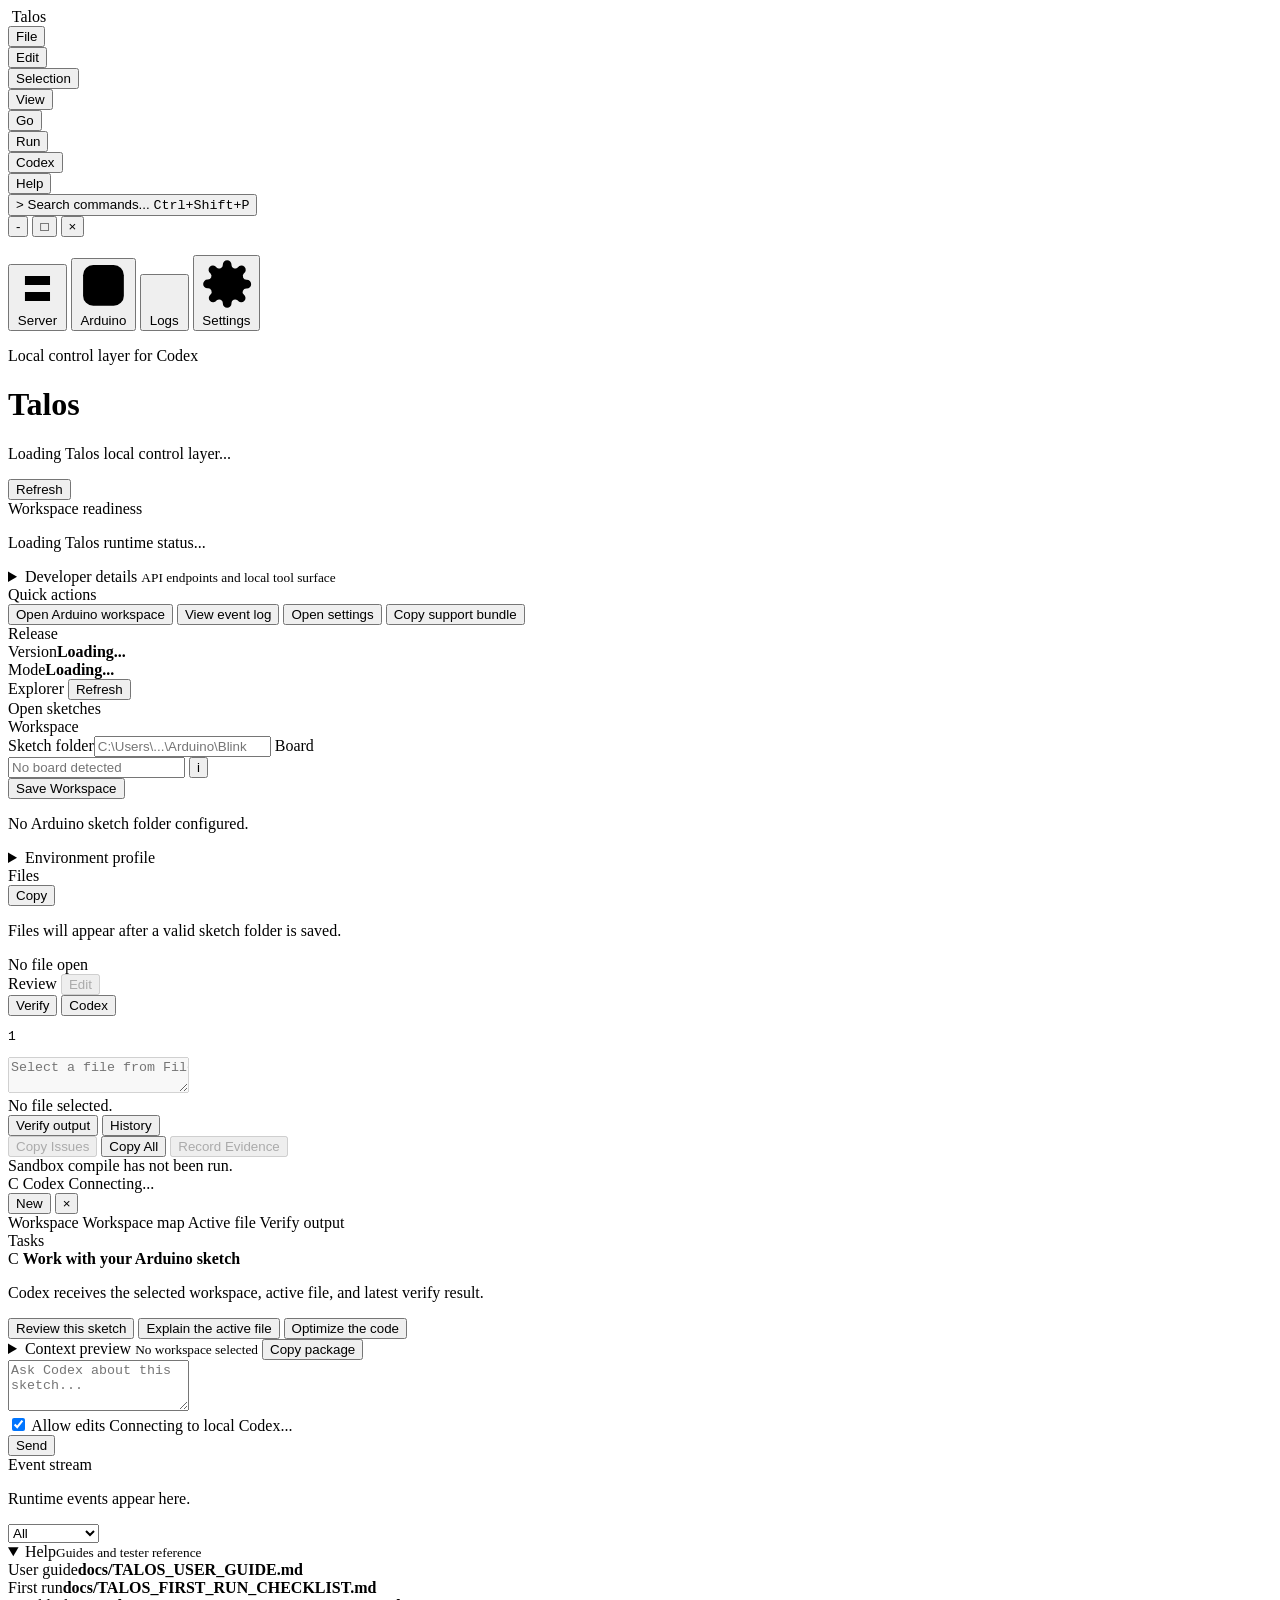
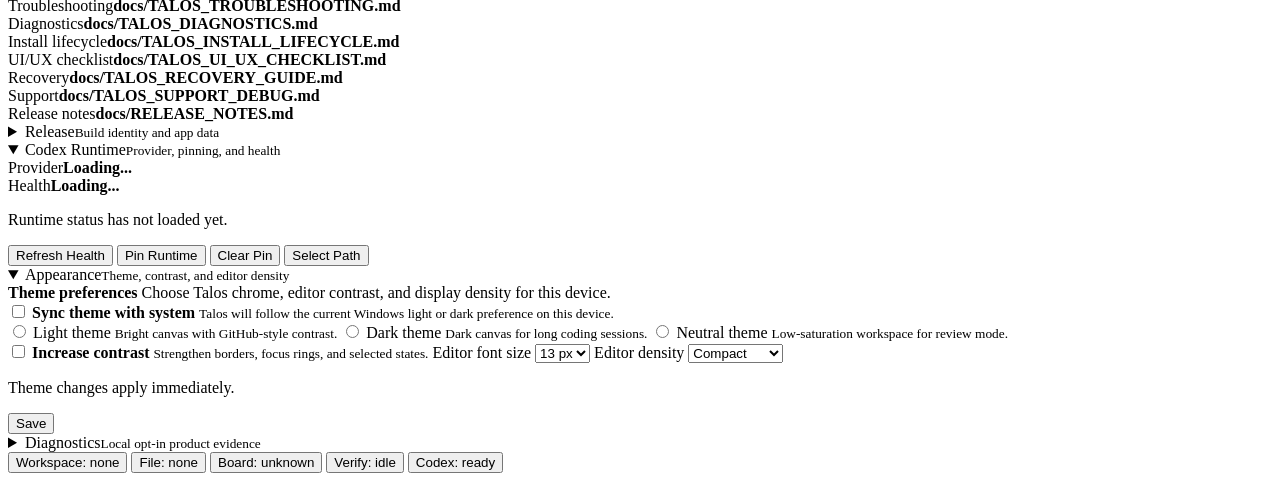
==== commit ba332ec8: "17/07/2026" ====
--- a/ui/web_frontend/index.html
+++ b/ui/web_frontend/index.html
@@ -256,7 +256,10 @@
         </button>
         <button class="nav" data-view="settings" title="Settings">
           <span class="rail-icon nav-glyph" aria-hidden="true">
-            <svg viewBox="0 0 24 24"><path d="M12 8a4 4 0 1 0 0 8a4 4 0 0 0 0-8zM12 3v3M12 18v3M4.8 4.8l2.1 2.1M17.1 17.1l2.1 2.1M3 12h3M18 12h3M4.8 19.2l2.1-2.1M17.1 6.9l2.1-2.1" /></svg>
+            <svg viewBox="0 0 24 24" class="settings-gear">
+              <circle cx="12" cy="12" r="3" />
+              <path d="M19.4 15a1.7 1.7 0 0 0 .3 1.8l.1.1a2 2 0 1 1-2.8 2.8l-.1-.1a1.7 1.7 0 0 0-1.8-.3a1.7 1.7 0 0 0-1 1.5V21a2 2 0 1 1-4 0v-.2a1.7 1.7 0 0 0-1-1.5a1.7 1.7 0 0 0-1.8.3l-.1.1a2 2 0 1 1-2.8-2.8l.1-.1a1.7 1.7 0 0 0 .3-1.8a1.7 1.7 0 0 0-1.5-1H3a2 2 0 1 1 0-4h.2a1.7 1.7 0 0 0 1.5-1a1.7 1.7 0 0 0-.3-1.8l-.1-.1a2 2 0 1 1 2.8-2.8l.1.1a1.7 1.7 0 0 0 1.8.3h.1a1.7 1.7 0 0 0 1-1.5V3a2 2 0 1 1 4 0v.2a1.7 1.7 0 0 0 1 1.5h.1a1.7 1.7 0 0 0 1.8-.3l.1-.1a2 2 0 1 1 2.8 2.8l-.1.1a1.7 1.7 0 0 0-.3 1.8v.1a1.7 1.7 0 0 0 1.5 1h.2a2 2 0 1 1 0 4H21a1.7 1.7 0 0 0-1.6 1z" />
+            </svg>
           </span><span class="nav-label sr-only">Settings</span>
         </button>
       </aside>
@@ -630,6 +633,21 @@
               <div><span>App data</span><b>Loading...</b></div>
             </div>
           </details>
+          <details class="holo-panel settings-panel settings-section" open>
+            <summary><span>Codex Runtime</span><small>Provider, pinning, and health</small></summary>
+            <div id="runtimeDetails" class="release-details runtime-details">
+              <div><span>Provider</span><b>Loading...</b></div>
+              <div><span>Health</span><b>Loading...</b></div>
+            </div>
+            <div id="runtimeWarnings" class="runtime-warning-list" aria-live="polite"></div>
+            <div class="action-row settings-actions runtime-actions">
+              <p id="runtimeStatus">Runtime status has not loaded yet.</p>
+              <button id="runtimeRefreshBtn" class="button ghost" type="button">Refresh Health</button>
+              <button id="runtimePinBtn" class="button ghost" type="button">Pin Runtime</button>
+              <button id="runtimeClearPinBtn" class="button ghost" type="button">Clear Pin</button>
+              <button id="runtimeSelectPathBtn" class="button ghost" type="button">Select Path</button>
+            </div>
+          </details>
           <details class="holo-panel settings-panel appearance-panel settings-section" open>
             <summary><span>Appearance</span><small>Theme, contrast, and editor density</small></summary>
             <div class="settings-intro">
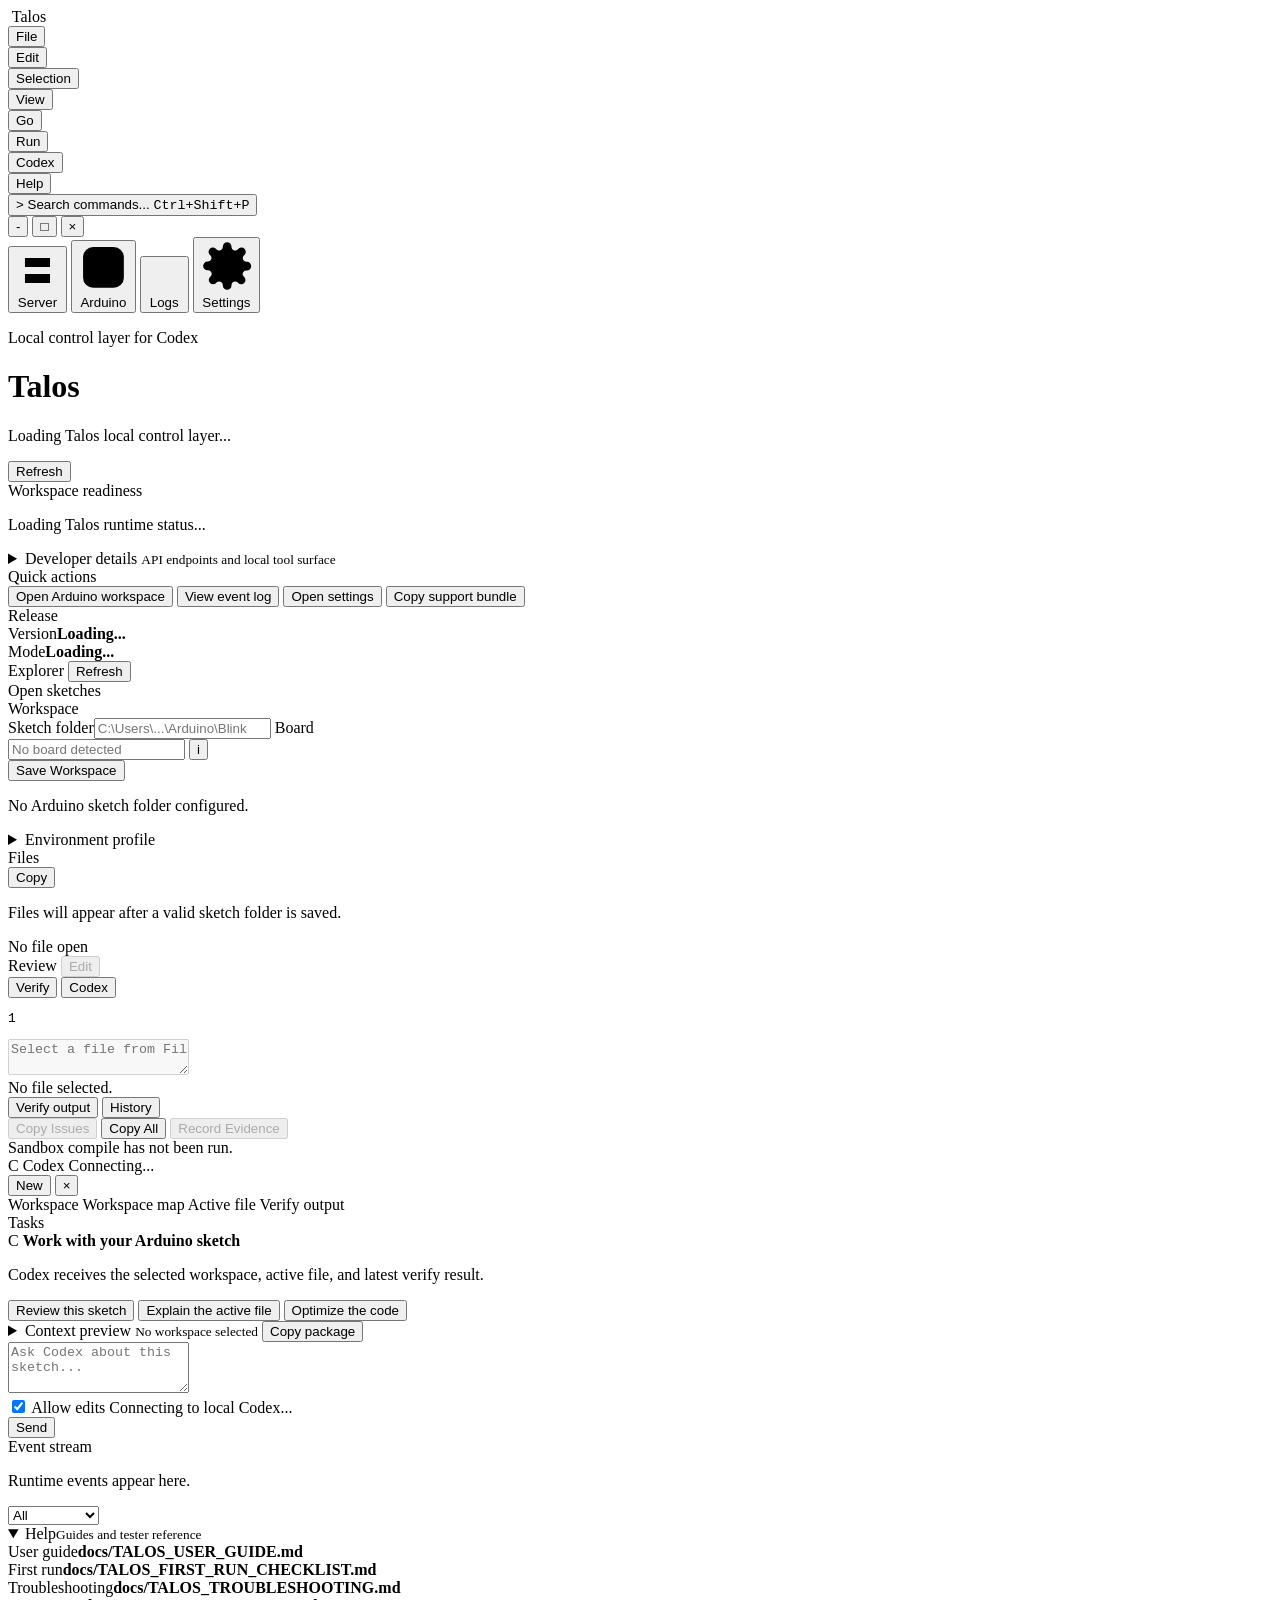
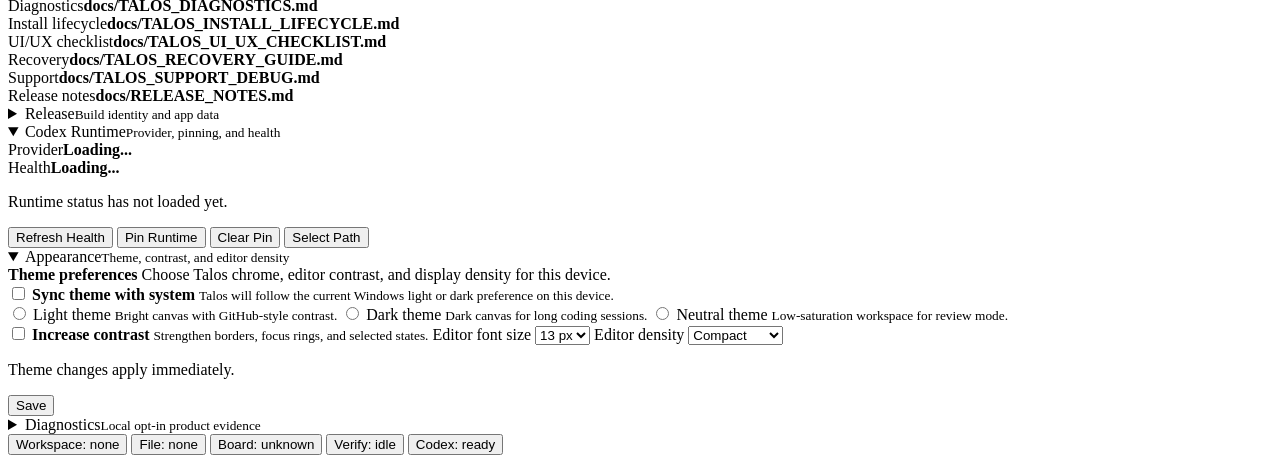
==== commit 082fba95: "29/07/2026" ====
--- a/ui/web_frontend/index.html
+++ b/ui/web_frontend/index.html
@@ -228,13 +228,6 @@
     <div class="window-resize-handle resize-nw" data-resize-edge="nw" aria-hidden="true"></div>
     <div class="scene">
       <aside class="rail">
-        <div class="rail-head">
-          <div class="brand-core">
-            <span class="rail-icon brand-icon app-logo-mark" aria-hidden="true">
-              <img src="/assets/talos_icon.png" alt="" />
-            </span>
-          </div>
-        </div>
         <button class="nav active" data-view="dashboard" title="Server">
           <span class="rail-icon nav-glyph" aria-hidden="true">
             <svg viewBox="0 0 24 24"><path d="M5 5h14v5H5zM5 14h14v5H5zM8 8h1M8 17h1M12 8h5M12 17h5" /></svg>
@@ -741,6 +734,17 @@
         <div id="commandPaletteList" class="command-palette-list" role="listbox" aria-label="Available commands"></div>
       </section>
     </div>
+    <div id="appDialogOverlay" class="app-dialog-overlay" hidden>
+      <section class="app-dialog" role="dialog" aria-modal="true" aria-labelledby="appDialogTitle" aria-describedby="appDialogMessage">
+        <h2 id="appDialogTitle">Talos</h2>
+        <p id="appDialogMessage"></p>
+        <input id="appDialogInput" class="app-dialog-input" type="text" autocomplete="off" spellcheck="false" hidden />
+        <div class="app-dialog-actions">
+          <button id="appDialogCancelBtn" class="button ghost" type="button">Cancel</button>
+          <button id="appDialogOkBtn" class="button primary" type="button">OK</button>
+        </div>
+      </section>
+    </div>
     <footer class="status-bar" aria-label="Talos status">
       <button id="statusWorkspace" class="status-item" type="button">Workspace: none</button>
       <button id="statusFile" class="status-item" type="button">File: none</button>
@@ -748,6 +752,6 @@
       <button id="statusVerify" class="status-item" type="button">Verify: idle</button>
       <button id="statusCodex" class="status-item" type="button">Codex: ready</button>
     </footer>
-    <script src="/app.js"></script>
+    <script type="module" src="/app.js"></script>
   </body>
 </html>
